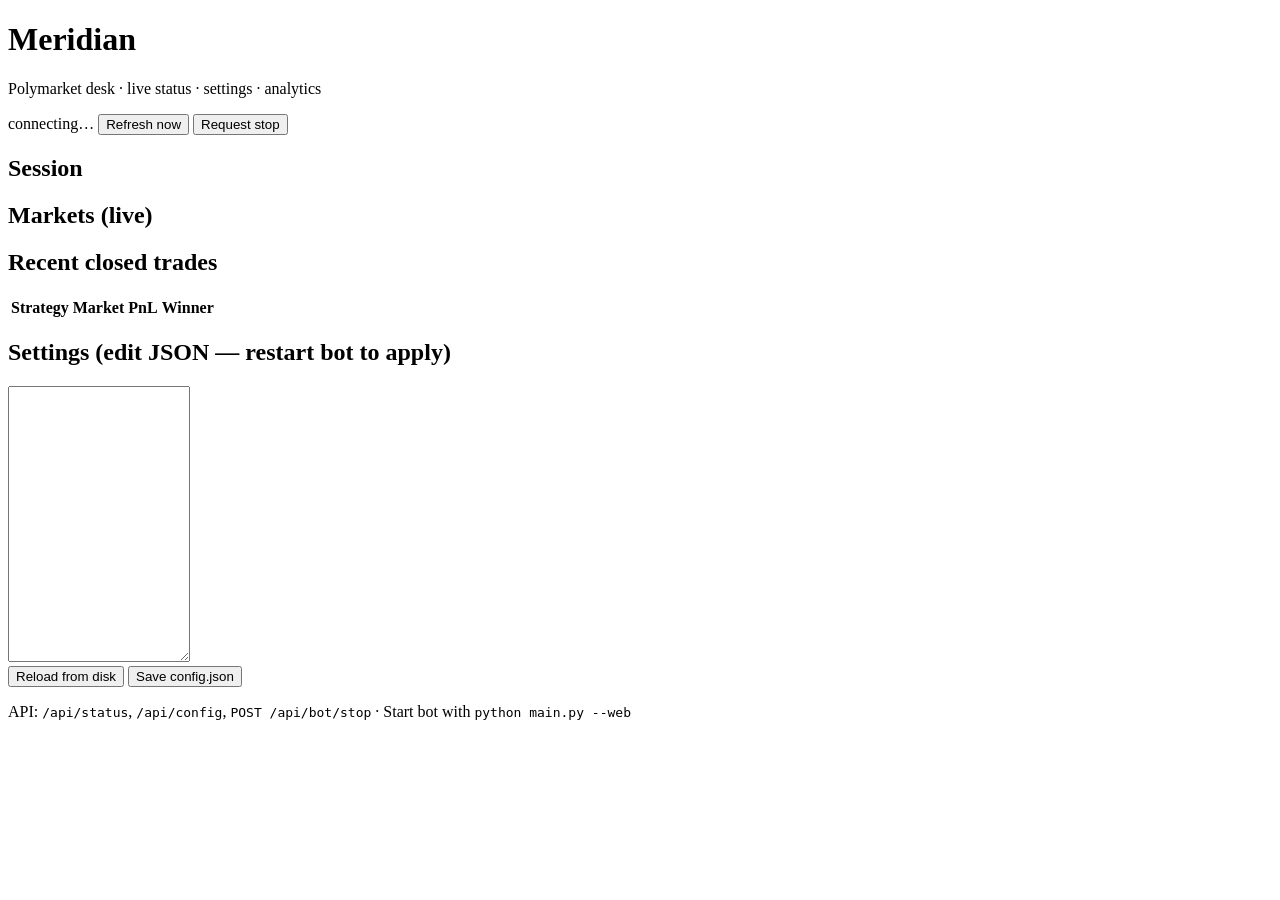
==== up-down-spread-bot/src/web_dashboard/templates/index.html @ f978663f "Initial commit: 3 Polymarket trading bots (VWAP, Meridian, PTB)" ====
<!DOCTYPE html>
<html lang="en">
<head>
  <meta charset="UTF-8" />
  <meta name="viewport" content="width=device-width, initial-scale=1" />
  <title>Meridian — Control &amp; Analytics</title>
  <link rel="stylesheet" href="/static/app.css" />
</head>
<body>
  <div class="layout">
    <header class="header">
      <h1>Meridian</h1>
      <p class="subtitle" id="header-subtitle">Polymarket desk · live status · settings · analytics</p>
      <div class="header-actions">
        <span id="conn-badge" class="badge badge-warn">connecting…</span>
        <button type="button" id="btn-refresh" class="btn btn-secondary">Refresh now</button>
        <button type="button" id="btn-stop" class="btn btn-danger">Request stop</button>
      </div>
    </header>

    <section class="panel summary" id="panel-summary">
      <h2>Session</h2>
      <div class="grid-4" id="summary-stats"></div>
    </section>

    <section class="panel">
      <h2>Markets (live)</h2>
      <div class="coins-grid" id="coins-container"></div>
    </section>

    <section class="panel">
      <h2>Recent closed trades</h2>
      <div class="table-wrap">
        <table class="data-table" id="recent-trades">
          <thead>
            <tr>
              <th>Strategy</th>
              <th>Market</th>
              <th>PnL</th>
              <th>Winner</th>
            </tr>
          </thead>
          <tbody></tbody>
        </table>
      </div>
    </section>

    <section class="panel">
      <h2>Settings <span class="hint">(edit JSON — restart bot to apply)</span></h2>
      <div class="settings-row">
        <textarea id="config-editor" spellcheck="false" rows="18"></textarea>
        <div class="settings-actions">
          <button type="button" id="btn-load-config" class="btn btn-secondary">Reload from disk</button>
          <button type="button" id="btn-save-config" class="btn btn-primary">Save config.json</button>
        </div>
        <p id="config-message" class="message"></p>
      </div>
    </section>

    <footer class="footer">
      <p>API: <code>/api/status</code>, <code>/api/config</code>, <code>POST /api/bot/stop</code> · Start bot with <code>python main.py --web</code></p>
    </footer>
  </div>
  <script src="/static/app.js"></script>
</body>
</html>
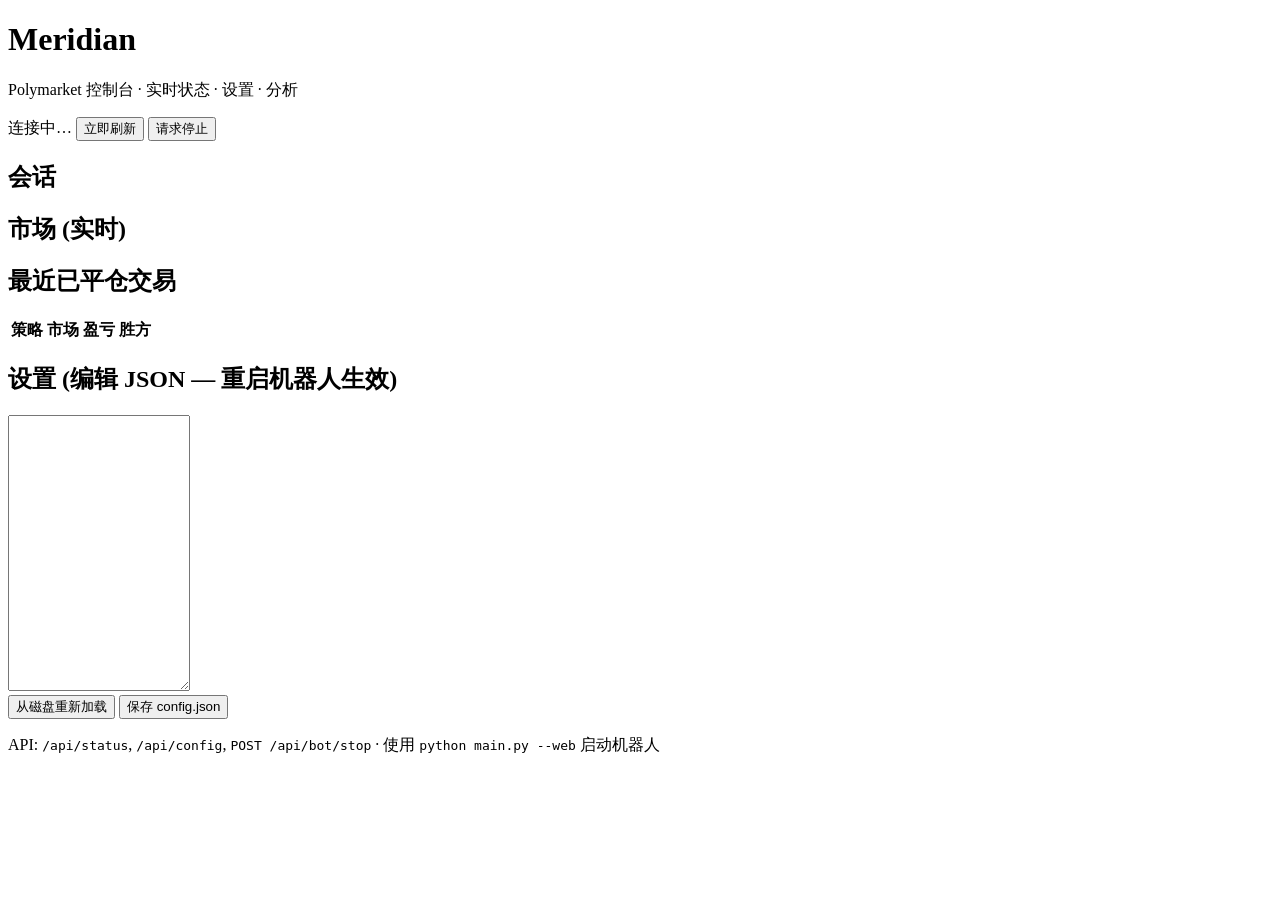
==== commit 2682e0c4: "描述改了什么" ====
--- a/up-down-spread-bot/src/web_dashboard/templates/index.html
+++ b/up-down-spread-bot/src/web_dashboard/templates/index.html
@@ -3,41 +3,41 @@
 <head>
   <meta charset="UTF-8" />
   <meta name="viewport" content="width=device-width, initial-scale=1" />
-  <title>Meridian — Control &amp; Analytics</title>
+  <title>Meridian — 控制与分析</title>
   <link rel="stylesheet" href="/static/app.css" />
 </head>
 <body>
   <div class="layout">
     <header class="header">
       <h1>Meridian</h1>
-      <p class="subtitle" id="header-subtitle">Polymarket desk · live status · settings · analytics</p>
+      <p class="subtitle" id="header-subtitle">Polymarket 控制台 · 实时状态 · 设置 · 分析</p>
       <div class="header-actions">
-        <span id="conn-badge" class="badge badge-warn">connecting…</span>
-        <button type="button" id="btn-refresh" class="btn btn-secondary">Refresh now</button>
-        <button type="button" id="btn-stop" class="btn btn-danger">Request stop</button>
+        <span id="conn-badge" class="badge badge-warn">连接中…</span>
+        <button type="button" id="btn-refresh" class="btn btn-secondary">立即刷新</button>
+        <button type="button" id="btn-stop" class="btn btn-danger">请求停止</button>
       </div>
     </header>
 
     <section class="panel summary" id="panel-summary">
-      <h2>Session</h2>
+      <h2>会话</h2>
       <div class="grid-4" id="summary-stats"></div>
     </section>
 
     <section class="panel">
-      <h2>Markets (live)</h2>
+      <h2>市场 (实时)</h2>
       <div class="coins-grid" id="coins-container"></div>
     </section>
 
     <section class="panel">
-      <h2>Recent closed trades</h2>
+      <h2>最近已平仓交易</h2>
       <div class="table-wrap">
         <table class="data-table" id="recent-trades">
           <thead>
             <tr>
-              <th>Strategy</th>
-              <th>Market</th>
-              <th>PnL</th>
-              <th>Winner</th>
+              <th>策略</th>
+              <th>市场</th>
+              <th>盈亏</th>
+              <th>胜方</th>
             </tr>
           </thead>
           <tbody></tbody>
@@ -46,19 +46,19 @@
     </section>
 
     <section class="panel">
-      <h2>Settings <span class="hint">(edit JSON — restart bot to apply)</span></h2>
+      <h2>设置 <span class="hint">(编辑 JSON — 重启机器人生效)</span></h2>
       <div class="settings-row">
         <textarea id="config-editor" spellcheck="false" rows="18"></textarea>
         <div class="settings-actions">
-          <button type="button" id="btn-load-config" class="btn btn-secondary">Reload from disk</button>
-          <button type="button" id="btn-save-config" class="btn btn-primary">Save config.json</button>
+          <button type="button" id="btn-load-config" class="btn btn-secondary">从磁盘重新加载</button>
+          <button type="button" id="btn-save-config" class="btn btn-primary">保存 config.json</button>
         </div>
         <p id="config-message" class="message"></p>
       </div>
     </section>
 
     <footer class="footer">
-      <p>API: <code>/api/status</code>, <code>/api/config</code>, <code>POST /api/bot/stop</code> · Start bot with <code>python main.py --web</code></p>
+      <p>API: <code>/api/status</code>, <code>/api/config</code>, <code>POST /api/bot/stop</code> · 使用 <code>python main.py --web</code> 启动机器人</p>
     </footer>
   </div>
   <script src="/static/app.js"></script>
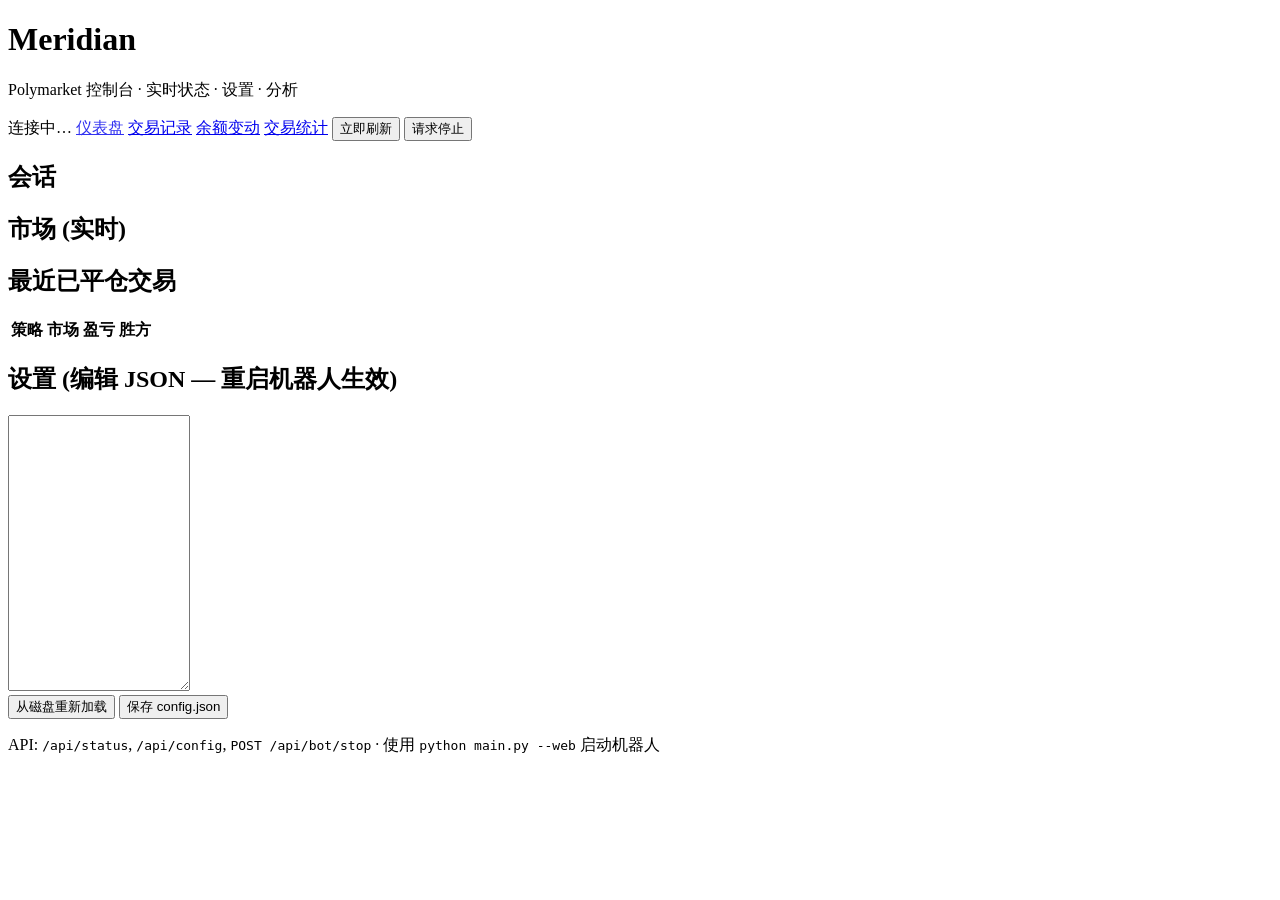
==== commit b5173967: "描述改了什么3" ====
--- a/up-down-spread-bot/src/web_dashboard/templates/index.html
+++ b/up-down-spread-bot/src/web_dashboard/templates/index.html
@@ -13,6 +13,10 @@
       <p class="subtitle" id="header-subtitle">Polymarket 控制台 · 实时状态 · 设置 · 分析</p>
       <div class="header-actions">
         <span id="conn-badge" class="badge badge-warn">连接中…</span>
+        <a href="/" class="btn btn-primary" style="opacity:0.8">仪表盘</a>
+        <a href="/trades" class="btn btn-secondary">交易记录</a>
+        <a href="/balance" class="btn btn-secondary">余额变动</a>
+        <a href="/stats" class="btn btn-secondary">交易统计</a>
         <button type="button" id="btn-refresh" class="btn btn-secondary">立即刷新</button>
         <button type="button" id="btn-stop" class="btn btn-danger">请求停止</button>
       </div>
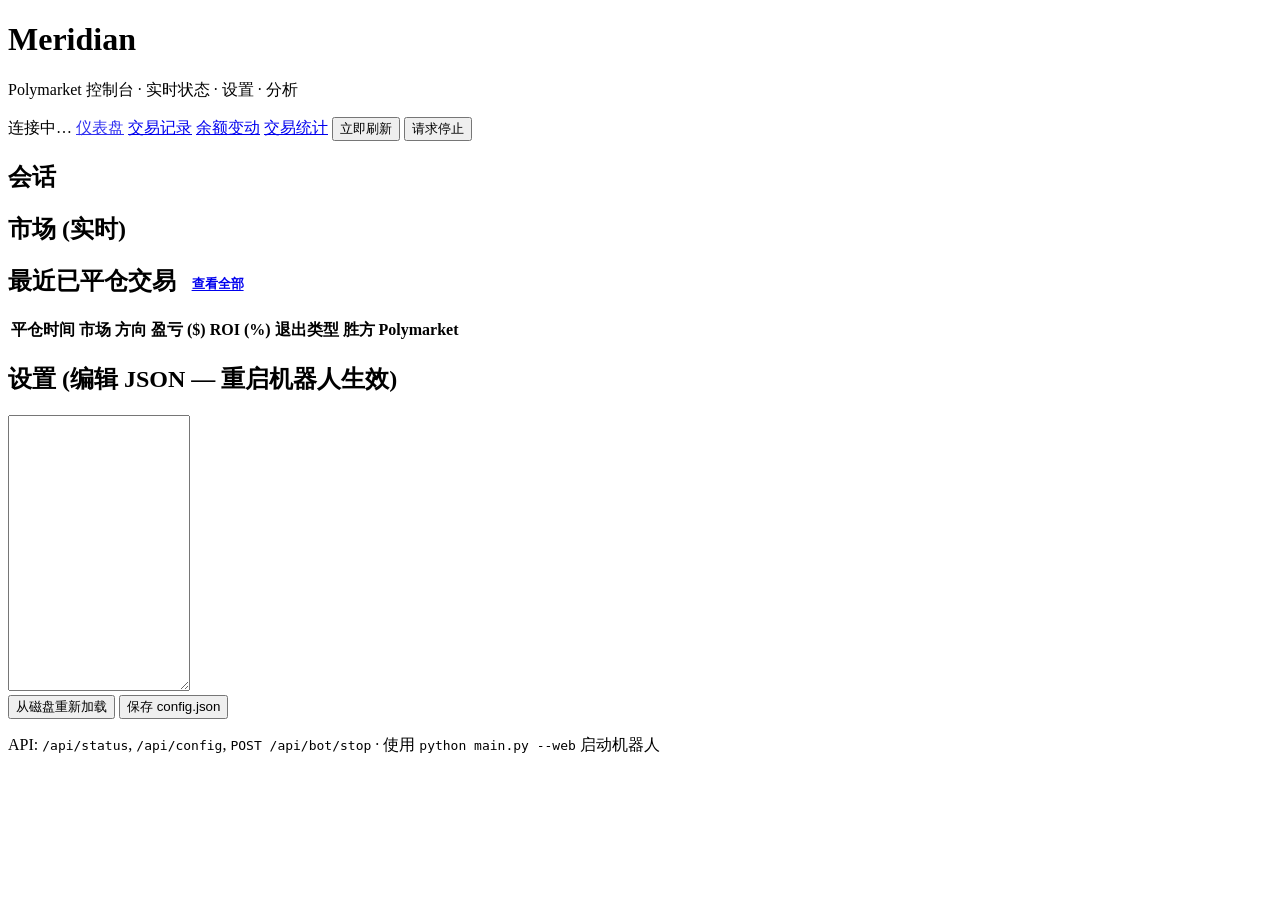
==== commit a064e8f1: "描述改了什么311" ====
--- a/up-down-spread-bot/src/web_dashboard/templates/index.html
+++ b/up-down-spread-bot/src/web_dashboard/templates/index.html
@@ -33,15 +33,19 @@
     </section>
 
     <section class="panel">
-      <h2>最近已平仓交易</h2>
+      <h2>最近已平仓交易 <a href="/trades" class="btn btn-secondary" style="font-size:0.8rem;padding:0.2rem 0.6rem">查看全部</a></h2>
       <div class="table-wrap">
         <table class="data-table" id="recent-trades">
           <thead>
             <tr>
-              <th>策略</th>
+              <th>平仓时间</th>
               <th>市场</th>
-              <th>盈亏</th>
+              <th>方向</th>
+              <th>盈亏 ($)</th>
+              <th>ROI (%)</th>
+              <th>退出类型</th>
               <th>胜方</th>
+              <th>Polymarket</th>
             </tr>
           </thead>
           <tbody></tbody>
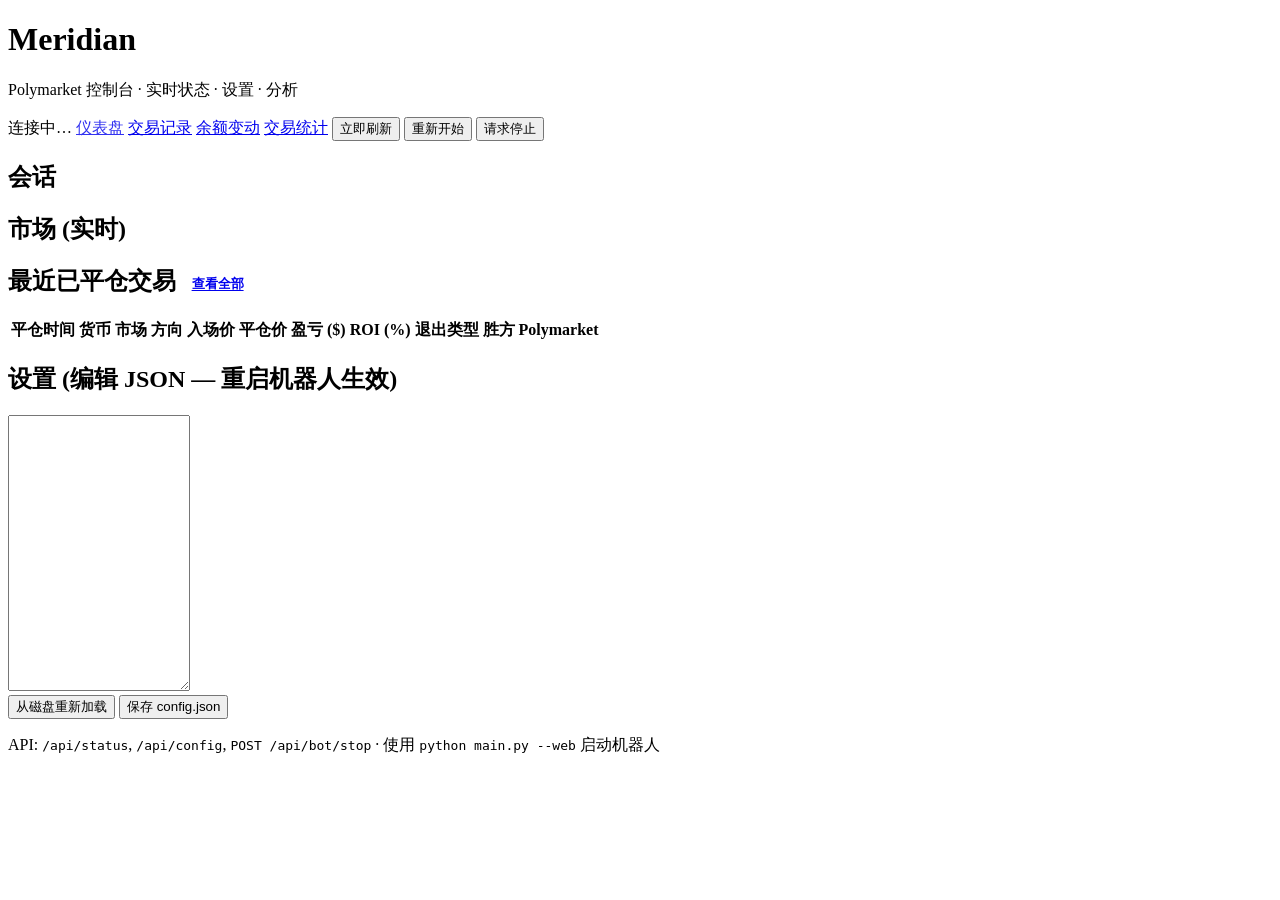
==== commit 3e69cfe5: "描述改了什么3" ====
--- a/up-down-spread-bot/src/web_dashboard/templates/index.html
+++ b/up-down-spread-bot/src/web_dashboard/templates/index.html
@@ -18,6 +18,7 @@
         <a href="/balance" class="btn btn-secondary">余额变动</a>
         <a href="/stats" class="btn btn-secondary">交易统计</a>
         <button type="button" id="btn-refresh" class="btn btn-secondary">立即刷新</button>
+        <button type="button" id="btn-reset" class="btn btn-danger">重新开始</button>
         <button type="button" id="btn-stop" class="btn btn-danger">请求停止</button>
       </div>
     </header>
@@ -39,8 +40,11 @@
           <thead>
             <tr>
               <th>平仓时间</th>
+              <th>货币</th>
               <th>市场</th>
               <th>方向</th>
+              <th>入场价</th>
+              <th>平仓价</th>
               <th>盈亏 ($)</th>
               <th>ROI (%)</th>
               <th>退出类型</th>
